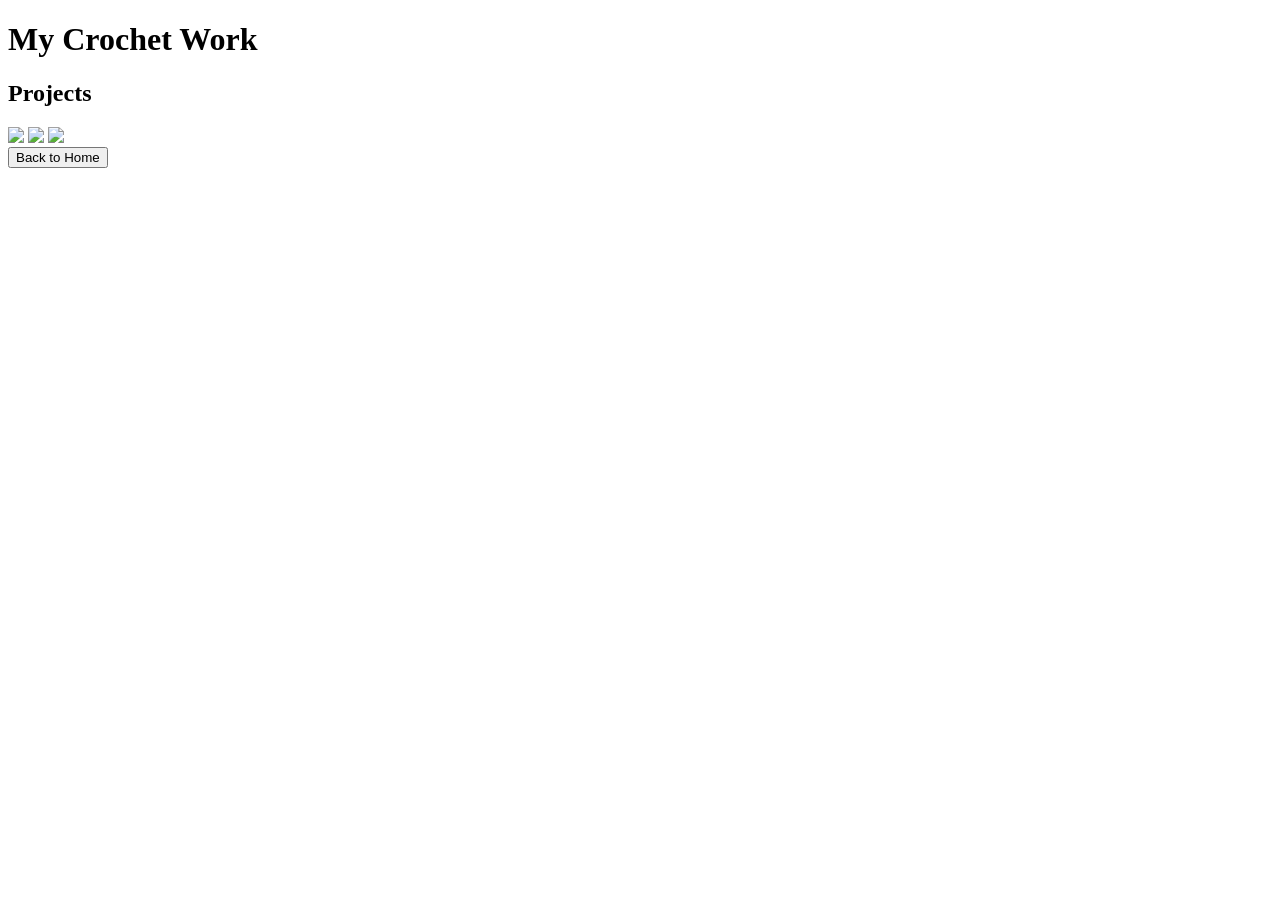
==== crochet.html @ 0fa36d86 "added crochet page" ====
<!DOCTYPE html>
<html>
<head>
    <title>Crochet Work</title>
    <link rel="stylesheet" href="stylesheet.css">
</head>

<body>

<div id="header">
    <h1>My Crochet Work</h1>
</div>

<div class="section">
    <h2>Projects</h2>
    
    <img src="crochet1.jpg">
    <img src="crochet2.jpg">
    <img src="crochet3.jpg">
</div>

<a href="index.html">
    <button class="btn">Back to Home</button>
</a>

</body>
</html>
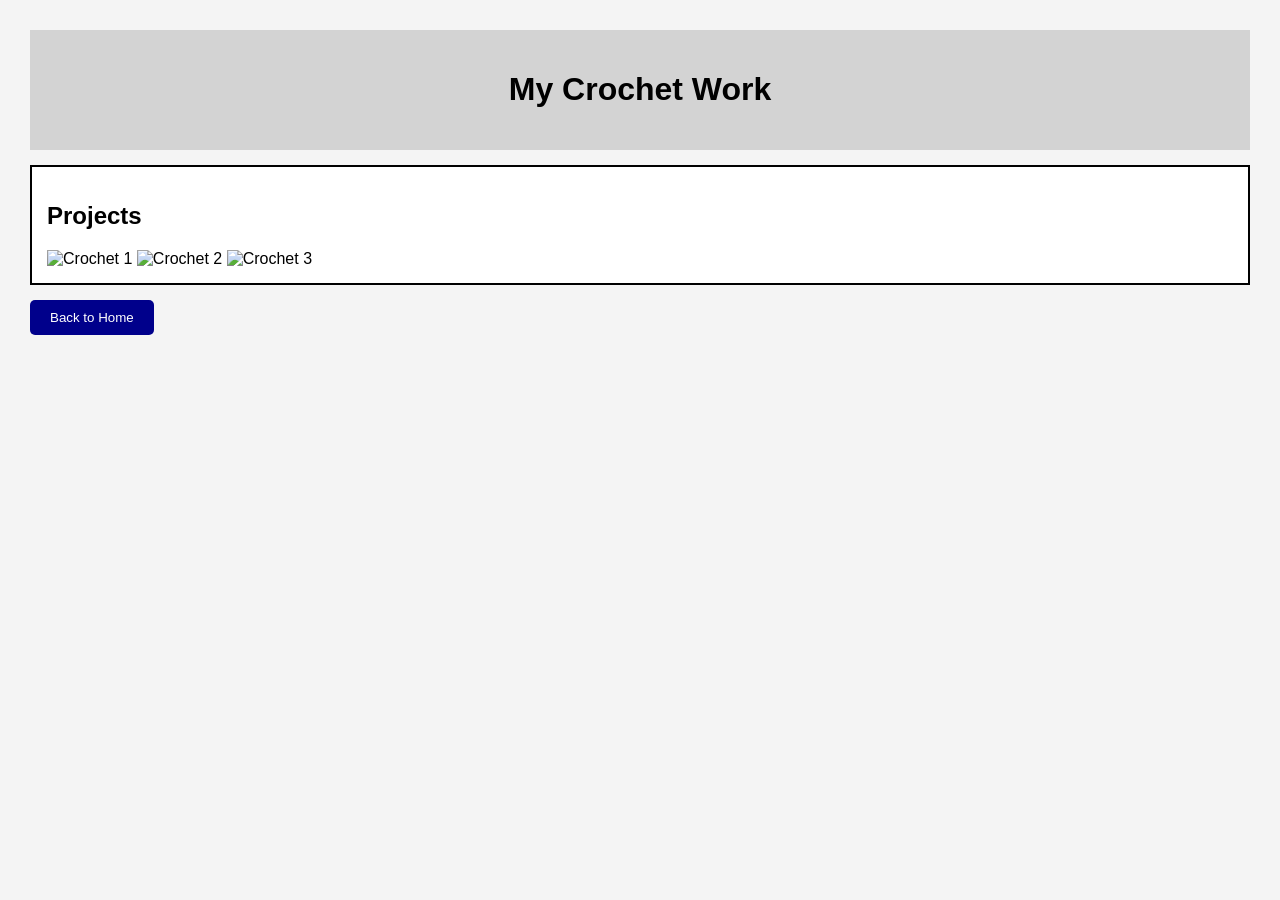
==== commit 882e0320: "fixed some issues with the crochet page addition" ====
--- a/crochet.html
+++ b/crochet.html
@@ -2,7 +2,7 @@
 <html>
 <head>
     <title>Crochet Work</title>
-    <link rel="stylesheet" href="stylesheet.css">
+    <link rel="stylesheet" href="style.css">
 </head>
 
 <body>
@@ -14,9 +14,9 @@
 <div class="section">
     <h2>Projects</h2>
     
-    <img src="crochet1.jpg">
-    <img src="crochet2.jpg">
-    <img src="crochet3.jpg">
+    <img src="crochet1.jpg" alt="Crochet 1">
+    <img src="crochet2.jpg" alt="Crochet 2">
+    <img src="crochet3.jpg" alt="Crochet 3">
 </div>
 
 <a href="index.html">
--- a/style.css
+++ b/style.css
@@ -0,0 +1,41 @@
+body {
+    font-family: Arial, sans-serif;
+    margin: 20px;
+    padding: 10px;
+    background-color: #f4f4f4;
+}
+
+.highlight {
+    color: darkblue;
+    font-weight: bold;
+}
+
+.section {
+    border: 2px solid black;
+    padding: 15px;
+    margin: 15px 0;
+    background-color: white;
+}
+
+#header {
+    text-align: center;
+    background-color: lightgray;
+    padding: 20px;
+}
+
+a:hover {
+    color: red;
+}
+
+.btn {
+    background-color: darkblue;
+    color: white;
+    padding: 10px 20px;
+    border: none;
+    border-radius: 5px;
+    cursor: pointer;
+}
+
+.btn:hover {
+    background-color: navy;
+}
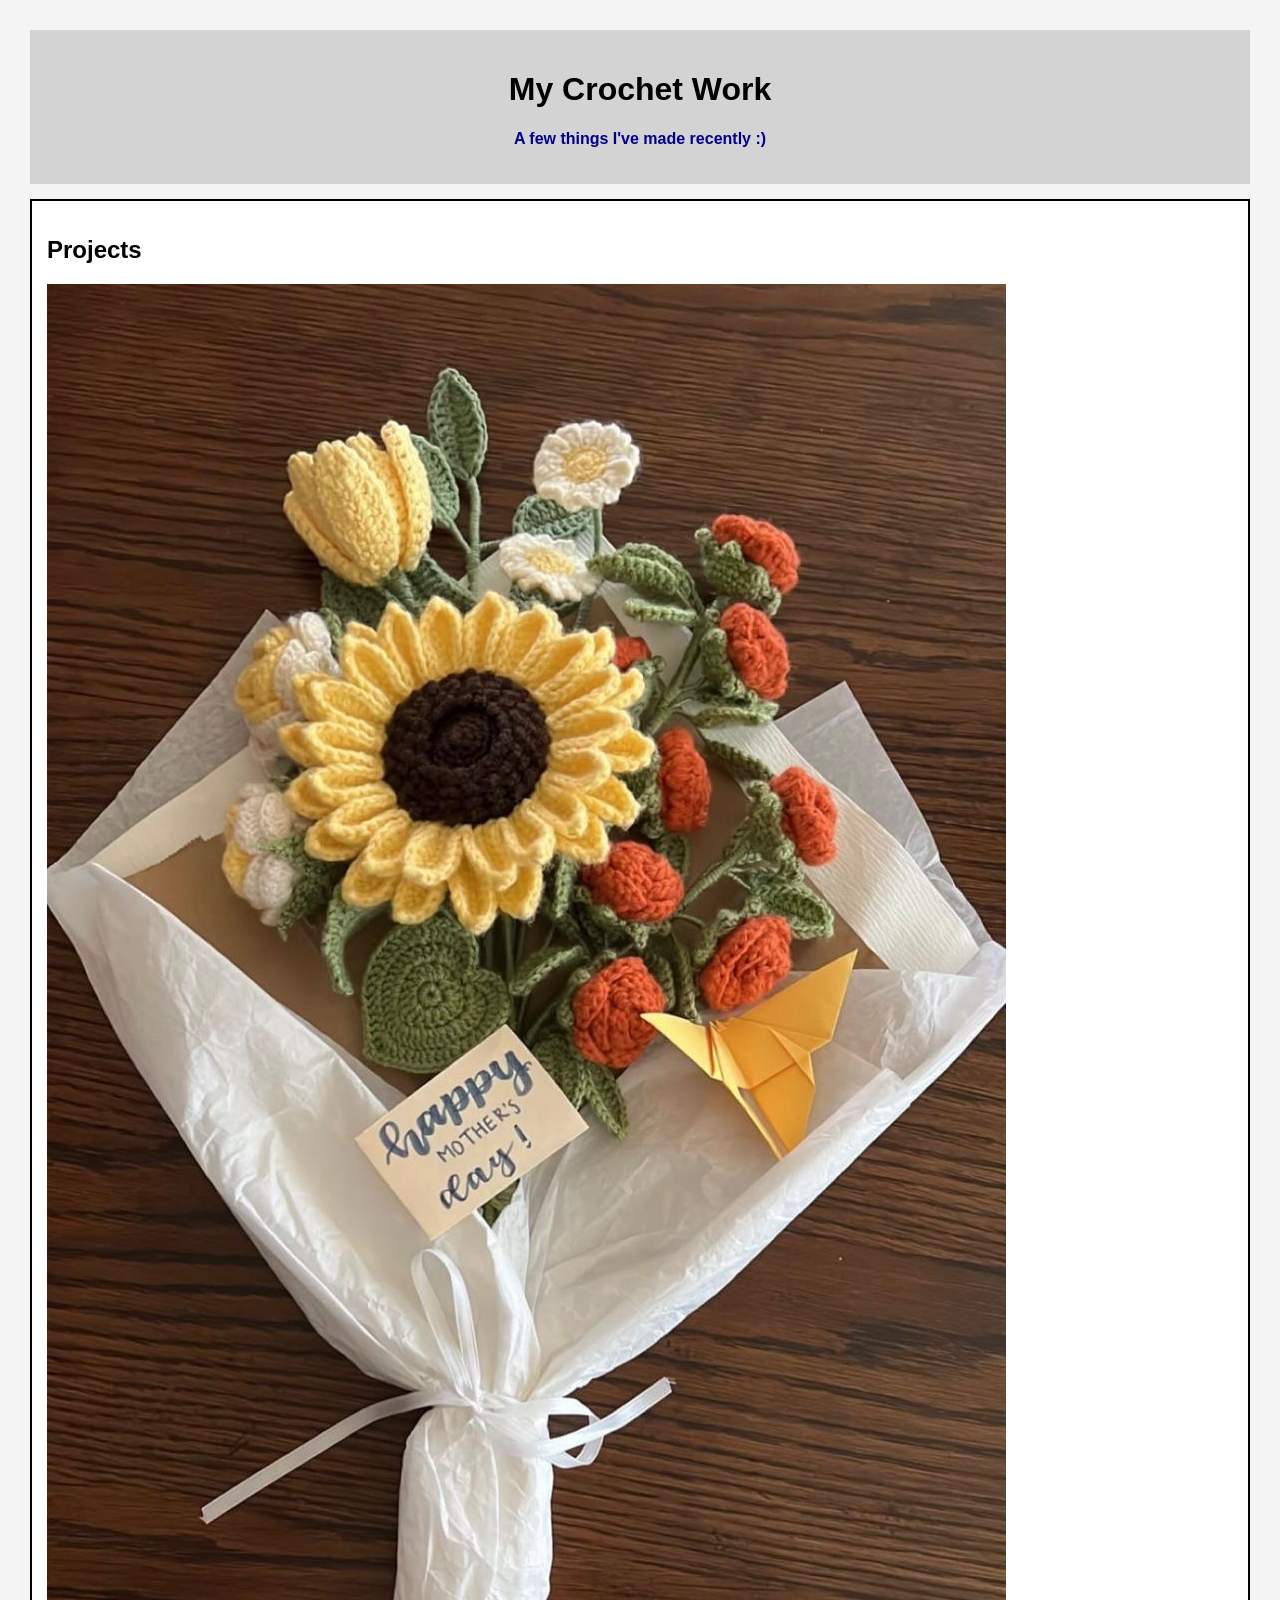
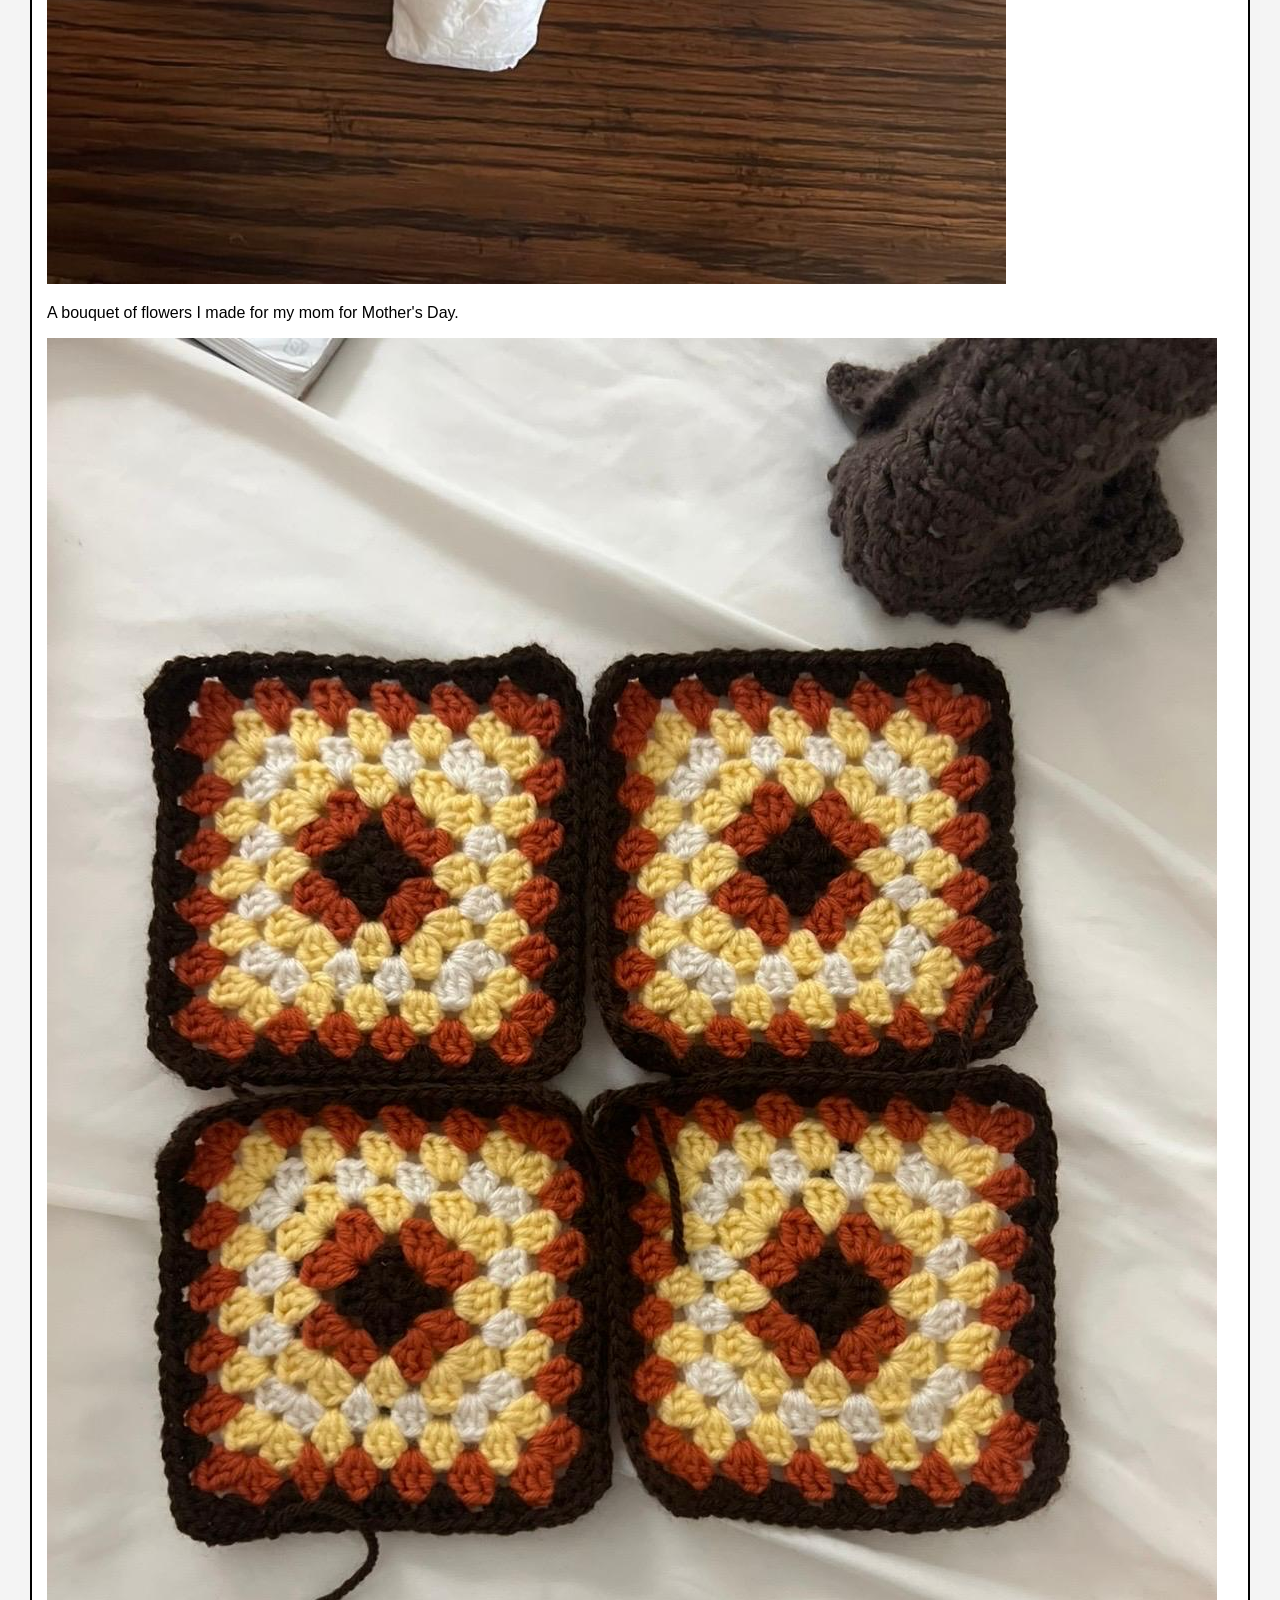
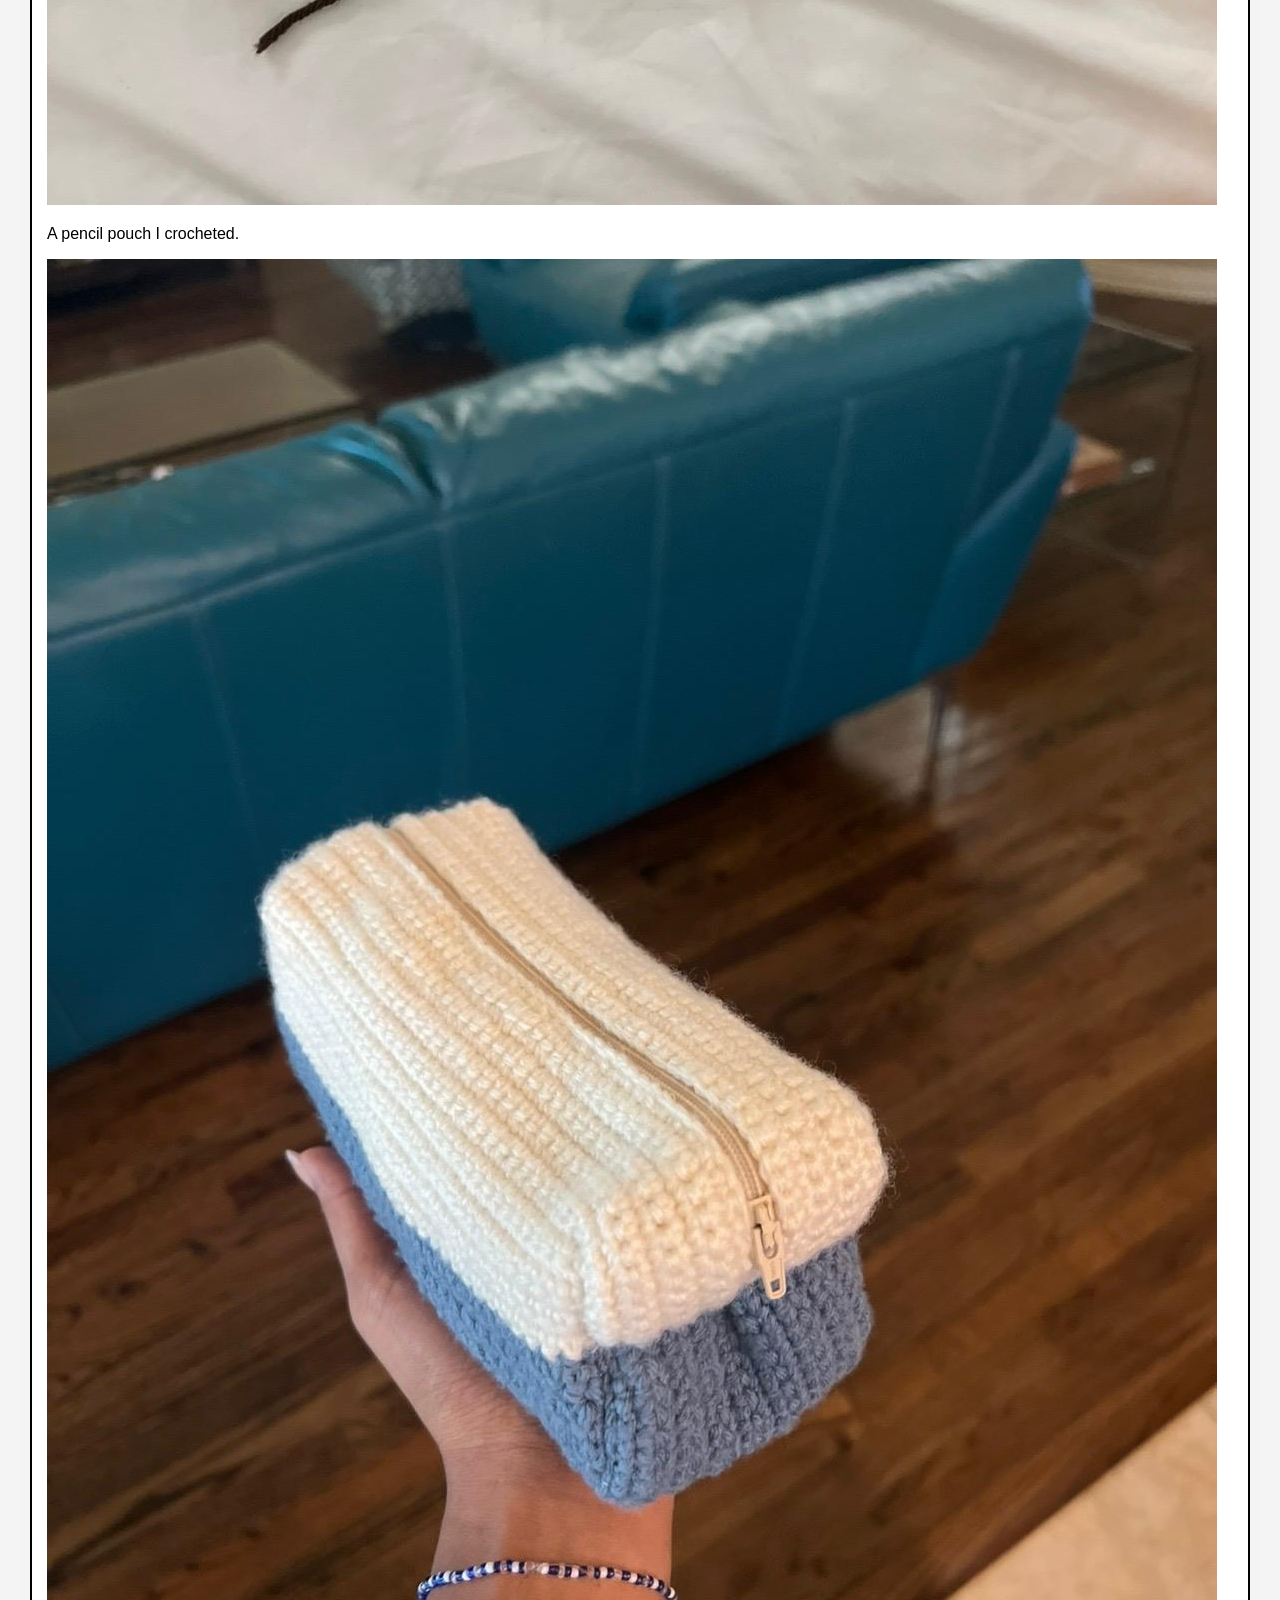
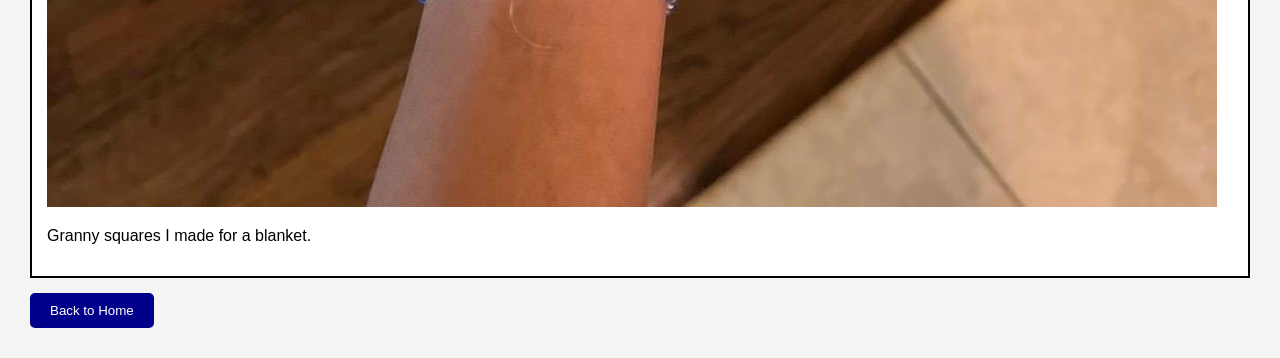
==== commit 38a612ef: "added captions to crochet page" ====
--- a/crochet.html
+++ b/crochet.html
@@ -9,14 +9,30 @@
 
 <div id="header">
     <h1>My Crochet Work</h1>
+    <p class="highlight">A few things I've made recently :)</p>
 </div>
 
 <div class="section">
     <h2>Projects</h2>
-    
-    <img src="crochet1.jpg" alt="Crochet 1">
-    <img src="crochet2.jpg" alt="Crochet 2">
-    <img src="crochet3.jpg" alt="Crochet 3">
+
+    <div class="gallery">
+
+        <div class="item">
+            <img src="crochet1.jpeg" alt="Bouquet">
+            <p class="caption">A bouquet of flowers I made for my mom for Mother's Day.</p>
+        </div>
+
+        <div class="item">
+            <img src="crochet2.jpeg" alt="Pencil Pouch">
+            <p class="caption">A pencil pouch I crocheted.</p>
+        </div>
+
+        <div class="item">
+            <img src="crochet3.jpeg" alt="Granny Squares">
+            <p class="caption">Granny squares I made for a blanket.</p>
+        </div>
+
+    </div>
 </div>
 
 <a href="index.html">
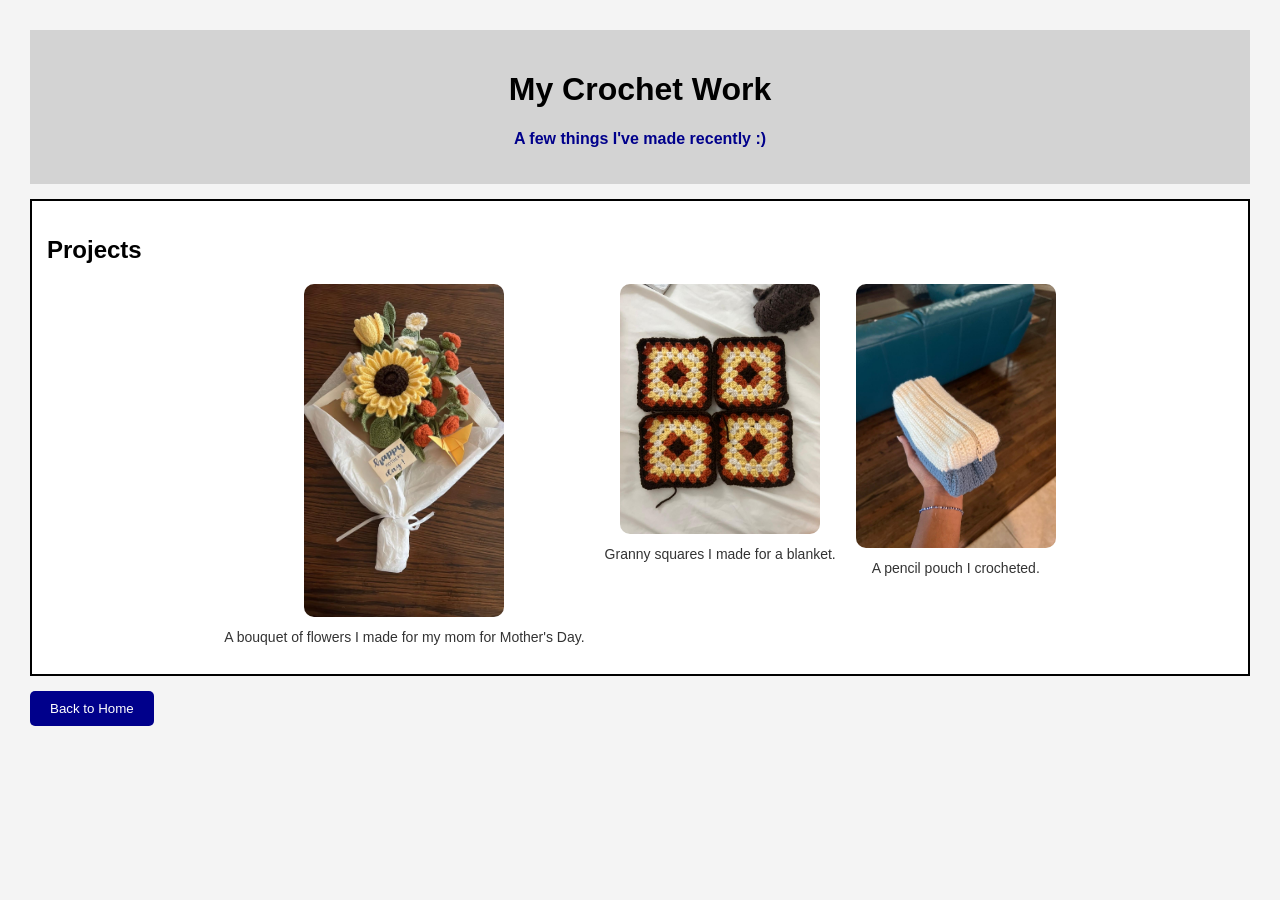
==== commit 646cded9: "switched around captions for crochet images" ====
--- a/crochet.html
+++ b/crochet.html
@@ -24,12 +24,12 @@
 
         <div class="item">
             <img src="crochet2.jpeg" alt="Pencil Pouch">
-            <p class="caption">A pencil pouch I crocheted.</p>
+            <p class="caption">Granny squares I made for a blanket.</p>
         </div>
 
         <div class="item">
             <img src="crochet3.jpeg" alt="Granny Squares">
-            <p class="caption">Granny squares I made for a blanket.</p>
+            <p class="caption">A pencil pouch I crocheted.</p>
         </div>
 
     </div>
--- a/style.css
+++ b/style.css
@@ -38,4 +38,27 @@
 
 .btn:hover {
     background-color: navy;
+}
+
+.gallery {
+    display: flex;
+    justify-content: center;
+    gap: 20px;
+    flex-wrap: wrap;
+}
+
+.item {
+    text-align: center;
+}
+
+.item img {
+    width: 200px;
+    height: auto;
+    border-radius: 10px;
+}
+
+.caption {
+    margin-top: 8px;
+    font-size: 14px;
+    color: #333;
 }
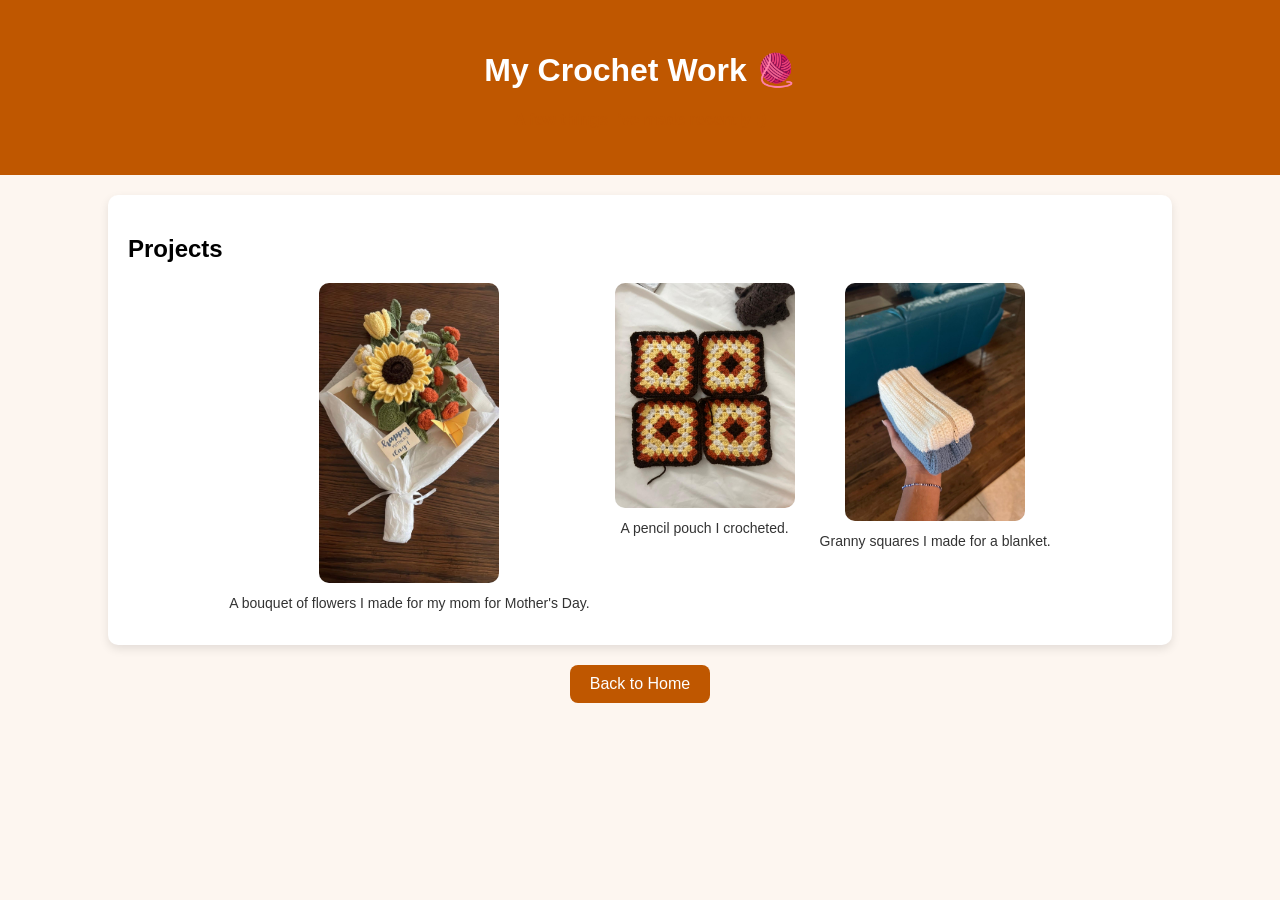
==== commit 42006082: "updated ui" ====
--- a/crochet.html
+++ b/crochet.html
@@ -8,7 +8,7 @@
 <body>
 
 <div id="header">
-    <h1>My Crochet Work</h1>
+    <h1>My Crochet Work 🧶</h1>
     <p class="highlight">A few things I've made recently :)</p>
 </div>
 
@@ -24,12 +24,12 @@
 
         <div class="item">
             <img src="crochet2.jpeg" alt="Pencil Pouch">
-            <p class="caption">Granny squares I made for a blanket.</p>
+            <p class="caption">A pencil pouch I crocheted.</p>
         </div>
 
         <div class="item">
             <img src="crochet3.jpeg" alt="Granny Squares">
-            <p class="caption">A pencil pouch I crocheted.</p>
+            <p class="caption">Granny squares I made for a blanket.</p>
         </div>
 
     </div>
--- a/style.css
+++ b/style.css
@@ -1,49 +1,60 @@
 body {
     font-family: Arial, sans-serif;
-    margin: 20px;
-    padding: 10px;
-    background-color: #f4f4f4;
-}
-
-.highlight {
-    color: darkblue;
-    font-weight: bold;
-}
-
-.section {
-    border: 2px solid black;
-    padding: 15px;
-    margin: 15px 0;
-    background-color: white;
+    margin: 0;
+    padding: 0;
+    background-color: #fdf6f0;
 }
 
 #header {
     text-align: center;
-    background-color: lightgray;
+    background-color: #BF5700;
+    color: white;
+    padding: 30px;
+}
+
+.section {
+    border-radius: 10px;
     padding: 20px;
+    margin: 20px auto;
+    width: 80%;
+    background-color: white;
+    box-shadow: 0 4px 10px rgba(0,0,0,0.1);
+}
+
+.highlight {
+    color: #BF5700;
+    font-weight: bold;
+}
+
+a {
+    color: #BF5700;
+    text-decoration: none;
 }
 
 a:hover {
-    color: red;
+    text-decoration: underline;
 }
 
 .btn {
-    background-color: darkblue;
+    display: block;
+    margin: 20px auto;
+    background-color: #BF5700;
     color: white;
     padding: 10px 20px;
     border: none;
-    border-radius: 5px;
+    border-radius: 8px;
     cursor: pointer;
+    font-size: 16px;
 }
 
 .btn:hover {
-    background-color: navy;
+    background-color: #a94e00;
 }
 
 .gallery {
     display: flex;
     justify-content: center;
-    gap: 20px;
+    gap: 25px;
     flex-wrap: wrap;
 }
 
@@ -52,9 +63,13 @@
 }
 
 .item img {
-    width: 200px;
-    height: auto;
+    width: 180px;
     border-radius: 10px;
+    transition: transform 0.2s;
+}
+
+.item img:hover {
+    transform: scale(1.05);
 }
 
 .caption {
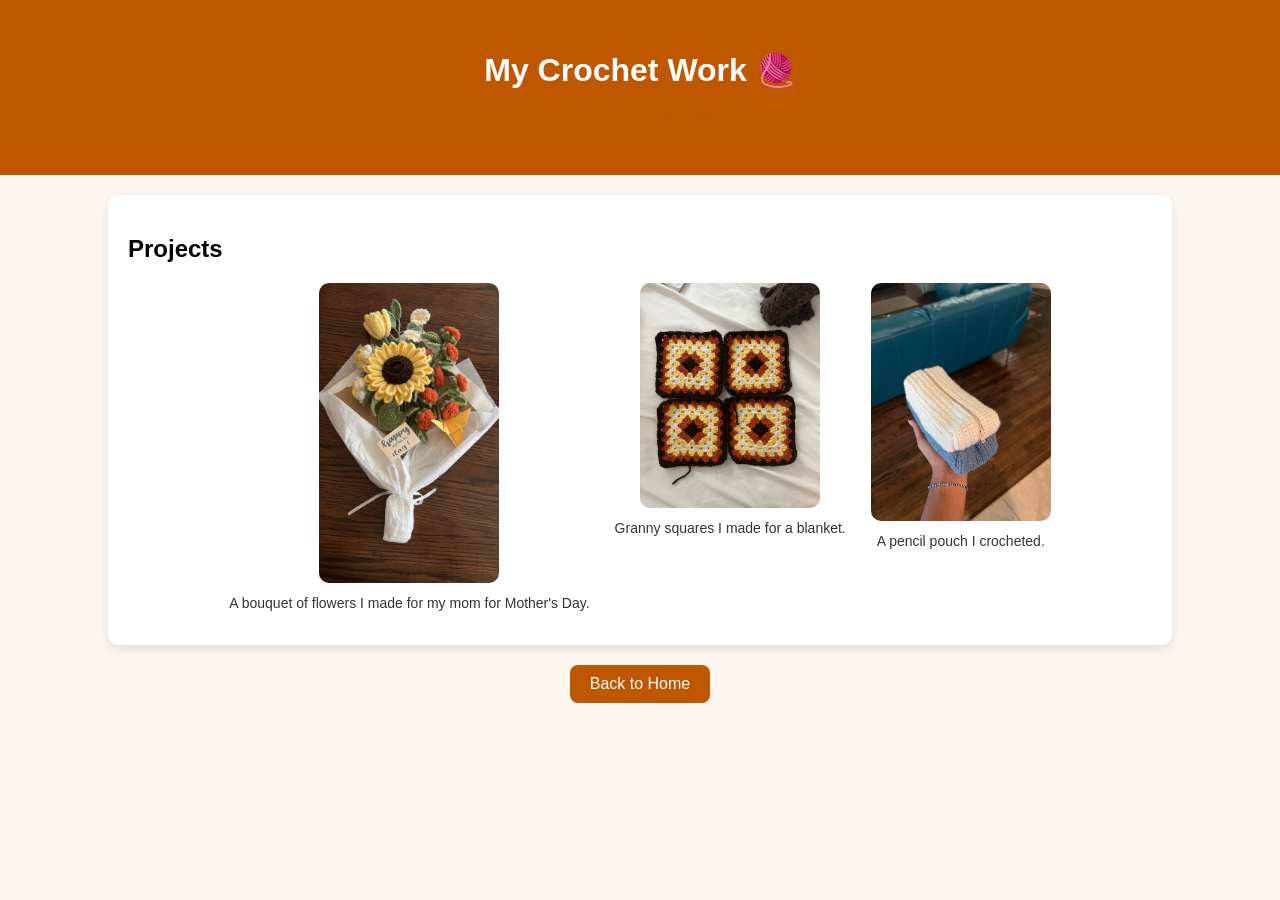
==== commit f10d0261: "caption switch" ====
--- a/crochet.html
+++ b/crochet.html
@@ -24,12 +24,12 @@
 
         <div class="item">
             <img src="crochet2.jpeg" alt="Pencil Pouch">
-            <p class="caption">A pencil pouch I crocheted.</p>
+            <p class="caption">Granny squares I made for a blanket.</p>
         </div>
 
         <div class="item">
             <img src="crochet3.jpeg" alt="Granny Squares">
-            <p class="caption">Granny squares I made for a blanket.</p>
+            <p class="caption">A pencil pouch I crocheted.</p>
         </div>
 
     </div>
--- a/style.css
+++ b/style.css
@@ -32,6 +32,7 @@
 }
 
 a:hover {
+    color: #333;
     text-decoration: underline;
 }
 
